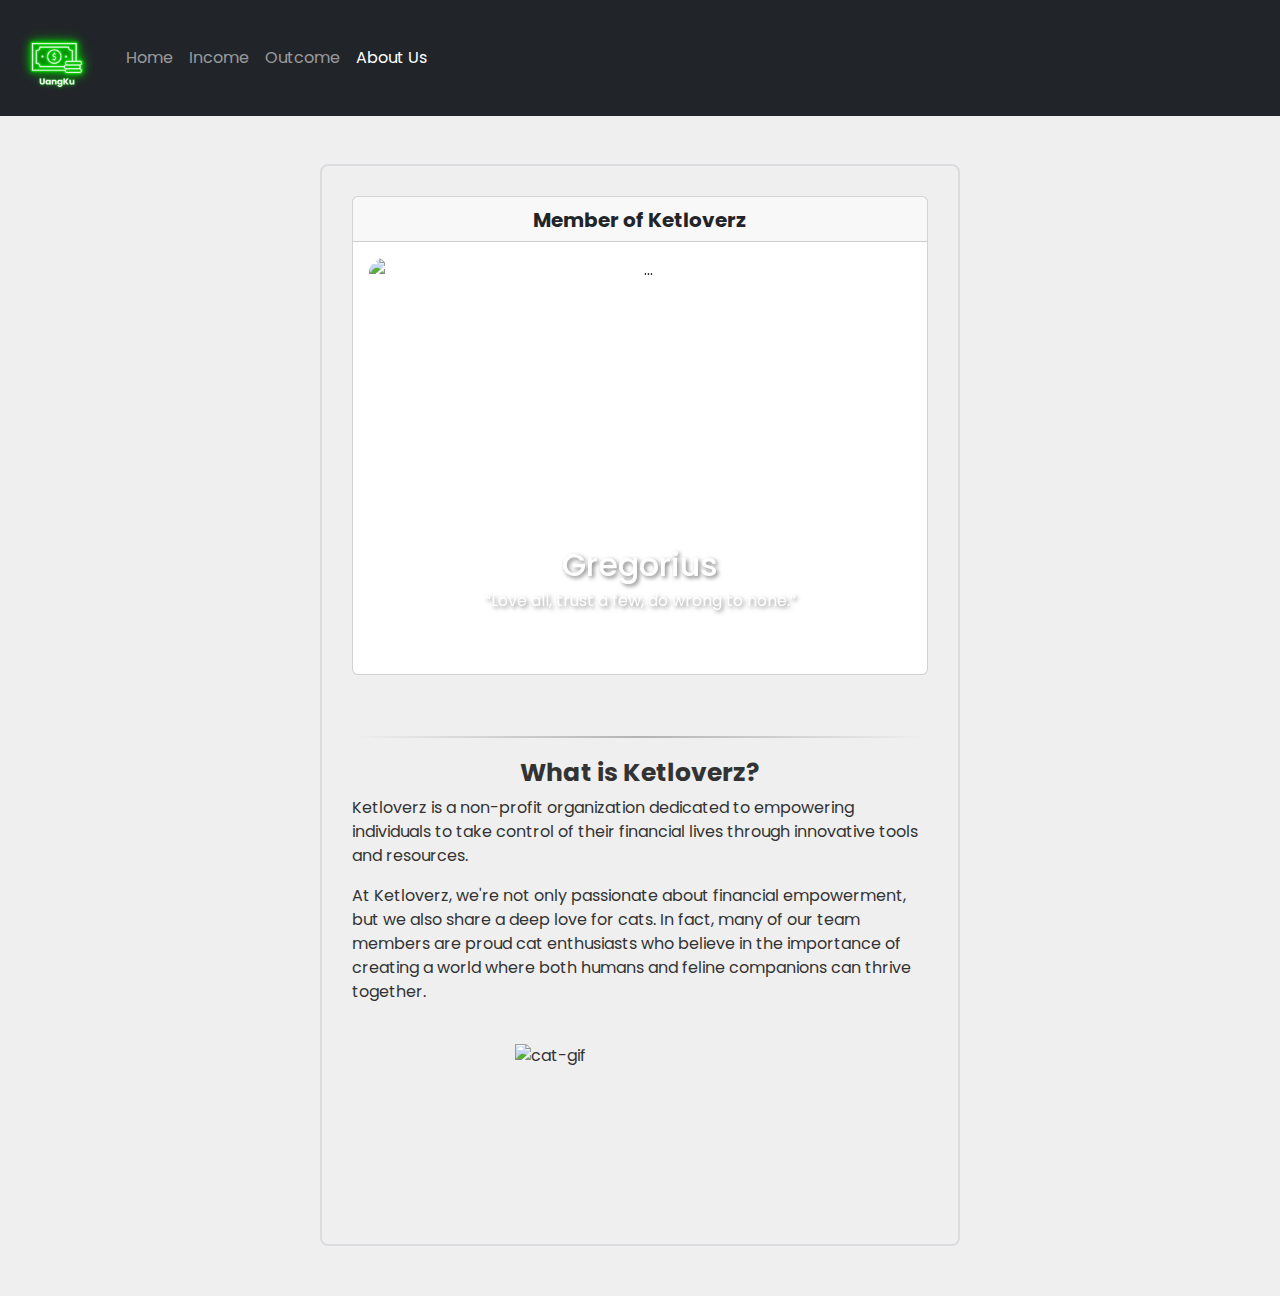
==== aboutus.html @ b00aae78 "Add files via upload" ====
<!DOCTYPE html>
<html lang="en">
<head>
    <meta charset="UTF-8">
    <meta name="viewport" content="width=device-width, initial-scale=1.0">
    <title>UangKu</title>
    <link href="https://cdn.jsdelivr.net/npm/bootstrap@5.3.3/dist/css/bootstrap.min.css" rel="stylesheet" integrity="sha384-QWTKZyjpPEjISv5WaRU9OFeRpok6YctnYmDr5pNlyT2bRjXh0JMhjY6hW+ALEwIH" crossorigin="anonymous">
    <link href="https://fonts.googleapis.com/css2?family=Poppins&display=swap" rel="stylesheet">
    <link rel="stylesheet" href="aboutus.css">
</head>
<body>
    <div class="bungkus">
        <nav class="navbar navbar-expand-md navbar-dark bg-dark">
            <div class="container-fluid">
                <a class="navbar-brand" href="#"><img src="logo.png" id="logo"></a>

                <button class="navbar-toggler navtog" type="button" data-bs-toggle="collapse" data-bs-target="#navbarNav" aria-controls="navbarNav" aria-expanded="false" aria-label="Toggle navigation">
                    <span class="navbar-toggler-icon"></span>
                </button>

                <div class="collapse navbar-collapse" id="navbarNav">
                    <ul class="navbar-nav">
                        <li class="nav-item">
                            <a class="nav-link" href="index.html">Home</a>
                        </li>
                        <li class="nav-item">
                            <a class="nav-link" href="income.html">Income</a>
                        </li>
                        <li class="nav-item">
                            <a class="nav-link" href="outcome.html">Outcome</a>
                        </li>
                        <li class="nav-item">
                            <a class="nav-link active" aria-current="page" href="aboutus.html">About Us</a>
                        </li>
                    </ul>
                </div>
            </div>
        </nav>
        <div class="container mt-5 rounded-3" id="ketloverz-container">
        <div class="container-card-carousel">
            <div id="carouselExampleCaptions" class="carousel slide">
                <div class="carousel-indicators">
                    <button type="button" data-bs-target="#carouselExampleCaptions" data-bs-slide-to="0" class="active" aria-current="true" aria-label="Slide 1"></button>
                    <button type="button" data-bs-target="#carouselExampleCaptions" data-bs-slide-to="1" aria-label="Slide 2"></button>
                    <button type="button" data-bs-target="#carouselExampleCaptions" data-bs-slide-to="2" aria-label="Slide 3"></button>
                    <button type="button" data-bs-target="#carouselExampleCaptions" data-bs-slide-to="3" aria-label="Slide 4"></button>
                </div>
                <div class="card text-center">
                    <div class="card-header">
                        <h5 class="card-name">Member of Ketloverz</h5>
                    </div>
                    <div class="card-body">
                        <div class="carousel-inner">
                            <div class="carousel-item active c-item">
                                <img src="gambar/greg.jpg" class="d-block w-100 carousel-img" alt="...">
                                <div class="carousel-caption d-none d-md-block">
                                    <h2>Gregorius</h2>
                                    <p class="caption"> “Love all, trust a few, do wrong to none.”</p>
                                </div>
                            </div>
                            <div class="carousel-item c-item">
                                <img src="gambar/oliv.jpg" class="d-block w-100 carousel-img" alt="...">
                                <div class="carousel-caption d-none d-md-block">
                                    <h2>Olivia</h2>
                                    <p class="caption">character ai >>> real people</p>
                                </div>
                            </div>
                            <div class="carousel-item c-item">
                                <img src="gambar/lia.jpg" class="d-block w-100 carousel-img" alt="...">
                                <div class="carousel-caption d-none d-md-block">
                                    <h2>Azalia</h2>
                                    <p class="caption">all i think about is scaramouche, hes literally all there is inside my brain, like if you open up my head he’s just sitting there</p>
                                </div>
                            </div>
                            <div class="carousel-item">
                                <img src="gambar/abe.jpg" class="d-block w-100 carousel-img" alt="...">
                                <div class="carousel-caption d-none d-md-block">
                                    <h2>Abraham</h2>
                                    <p class="caption">what's yellow and can't swim? a bus full of children</p>
                                </div>
                            </div>
                        </div>
                        <button class="carousel-control-prev" type="button" data-bs-target="#carouselExampleCaptions" data-bs-slide="prev">
                            <span class="carousel-control-prev-icon" aria-hidden="true"></span>
                            <span class="visually-hidden">Previous</span>
                        </button>
                        <button class="carousel-control-next" type="button" data-bs-target="#carouselExampleCaptions" data-bs-slide="next">
                            <span class="carousel-control-next-icon" aria-hidden="true"></span>
                            <span class="visually-hidden">Next</span>
                        </button>
                    </div>
                </div>
            </div>
            <br>
            <hr class="style-two">
            <h2 class id="what-is">What is Ketloverz?</h2>
            <p>Ketloverz is a non-profit organization dedicated to empowering individuals to take control of 
              their financial lives through innovative tools and resources.</p>
            <p>At Ketloverz, we're not only passionate about financial empowerment, but we also share a deep
              love for cats. In fact, many of our team members are proud cat enthusiasts who believe in the 
              importance of creating a world where both humans and feline companions can thrive together.
            </p>
            <br>
            <div style="justify-content: center; display:flex; align-items: center;">
            <img src="https://64.media.tumblr.com/e642b66f8548fa1485621bd82d3eacc9/df8c8427627025f7-72/s640x960/af7dc108c6fd722e684f767aa7ad6b9f72f9d9c9.gif" height=170px width=250px alt="cat-gif">
            </div>
        </div>
    </div>
    <script src="https://code.jquery.com/jquery-3.7.1.min.js"></script>
    <script src="https://cdn.jsdelivr.net/npm/bootstrap@5.3.3/dist/js/bootstrap.bundle.min.js" integrity="sha384-YvpcrYf0tY3lHB60NNkmXc5s9fDVZLESaAA55NDzOxhy9GkcIdslK1eN7N6jIeHz" crossorigin="anonymous"></script>
</body>
</html>
---- aboutus.css ----
body {
  font-family: "Poppins", sans-serif;
  background-color: #efefef;
  color: #333;
  margin: 0;
  padding: 0;
}

#ketloverz-container {
  position: relative;
  margin: 20px auto 50px auto;
  height: 50%;
  width: 50%;
  padding: 30px;
  box-sizing: border-box;
  border: 2px solid #dadce0;
  border-radius: 10px;
}

.carousel {
  margin: auto;
  height: 500px; 
}

.carousel-item {
  height: 400px;
}

.carousel-img {
  width: 100%;
  height: 100%;
  object-fit: cover;
  border-radius: 15px;
}

.carousel-caption h2,
.carousel-caption p.caption {
  margin: 5px;
  text-shadow: 2px 2px 4px rgba(0, 0, 0, 0.5);
}

.card-name {
  font-family: Poppins;
  font-weight: bold;
  font-size: 20px;
  margin: 0.5%;
}

.card-header {
  height: 45px;
}

#logo {
  width: 90px;
}

.carousel-control-prev,
.carousel-control-next {
  top: 10%;
}

#what-is {
  text-align: center;
  margin-top: 20px;
  font-size: 25px;
  font-weight: bold;
}

hr.style-two {
  border: 0;
  height: 1.5px;
  background-image: linear-gradient(to right, rgba(0, 0, 0, 0), rgba(0, 0, 0, 10), rgba(0, 0, 0, 0));
}
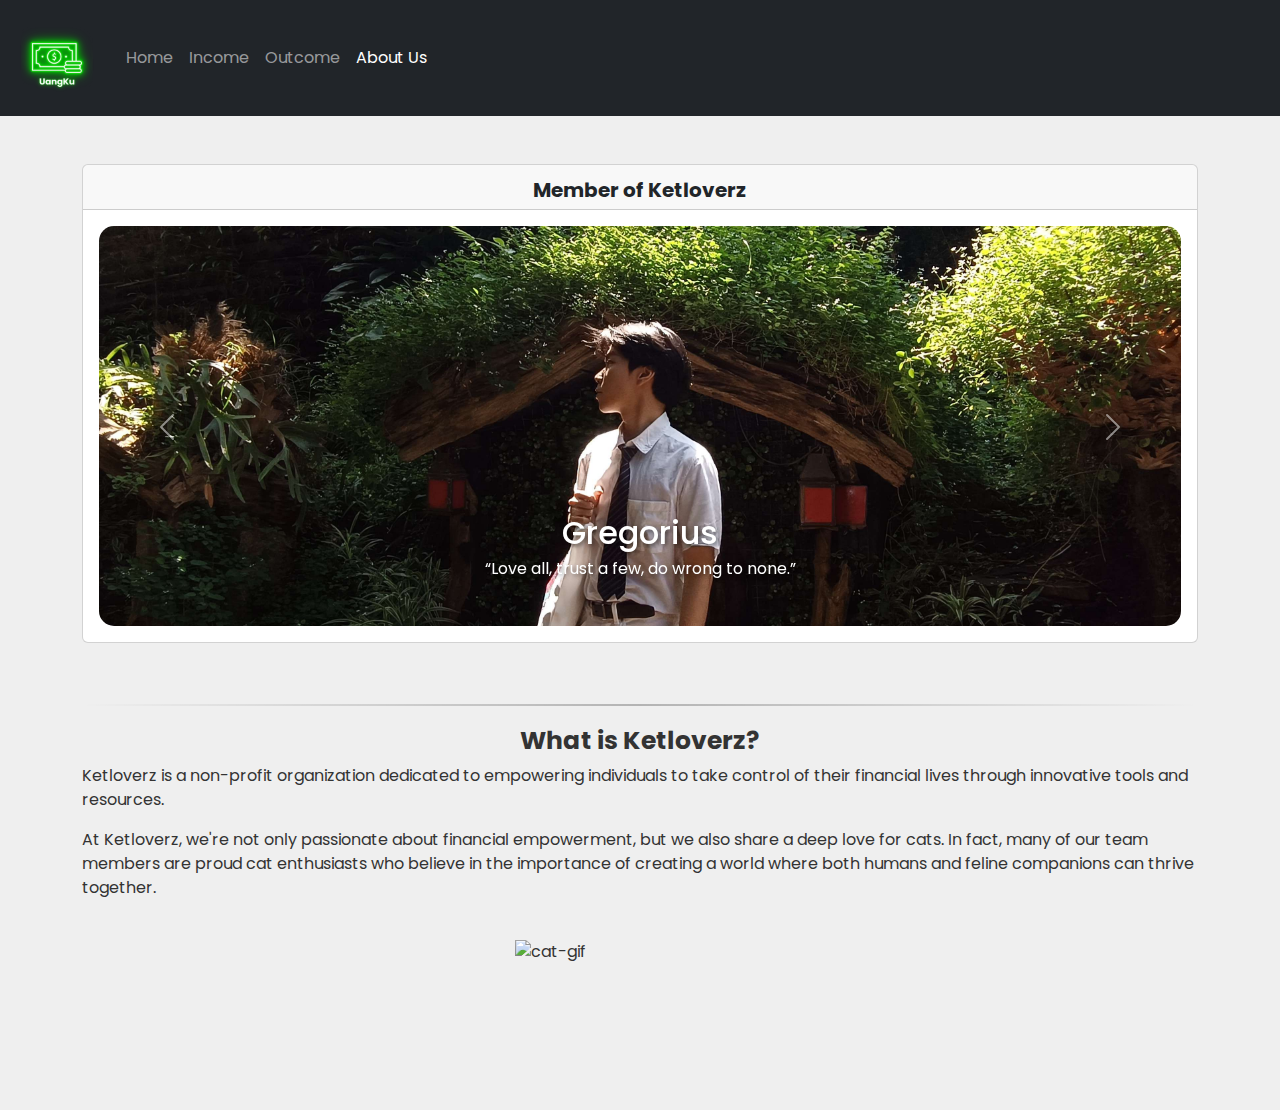
==== commit a16fbffa: "Merge pull request #3 from gregoriusjordan/main" ====
--- a/aboutus.html
+++ b/aboutus.html
@@ -12,7 +12,7 @@
     <div class="bungkus">
         <nav class="navbar navbar-expand-md navbar-dark bg-dark">
             <div class="container-fluid">
-                <a class="navbar-brand" href="#"><img src="logo.png" id="logo"></a>
+                <a class="navbar-brand" href="home.html"><img src="logo.png" id="logo"></a>
 
                 <button class="navbar-toggler navtog" type="button" data-bs-toggle="collapse" data-bs-target="#navbarNav" aria-controls="navbarNav" aria-expanded="false" aria-label="Toggle navigation">
                     <span class="navbar-toggler-icon"></span>
@@ -21,7 +21,7 @@
                 <div class="collapse navbar-collapse" id="navbarNav">
                     <ul class="navbar-nav">
                         <li class="nav-item">
-                            <a class="nav-link" href="index.html">Home</a>
+                            <a class="nav-link" href="home.html">Home</a>
                         </li>
                         <li class="nav-item">
                             <a class="nav-link" href="income.html">Income</a>
@@ -52,28 +52,28 @@
                     <div class="card-body">
                         <div class="carousel-inner">
                             <div class="carousel-item active c-item">
-                                <img src="gambar/greg.jpg" class="d-block w-100 carousel-img" alt="...">
+                                <img src="greg.jpg" class="d-block w-100 carousel-img" alt="...">
                                 <div class="carousel-caption d-none d-md-block">
                                     <h2>Gregorius</h2>
                                     <p class="caption"> “Love all, trust a few, do wrong to none.”</p>
                                 </div>
                             </div>
                             <div class="carousel-item c-item">
-                                <img src="gambar/oliv.jpg" class="d-block w-100 carousel-img" alt="...">
+                                <img src="oliv.jpg" class="d-block w-100 carousel-img" alt="...">
                                 <div class="carousel-caption d-none d-md-block">
                                     <h2>Olivia</h2>
                                     <p class="caption">character ai >>> real people</p>
                                 </div>
                             </div>
                             <div class="carousel-item c-item">
-                                <img src="gambar/lia.jpg" class="d-block w-100 carousel-img" alt="...">
+                                <img src="lia.jpg" class="d-block w-100 carousel-img" alt="...">
                                 <div class="carousel-caption d-none d-md-block">
                                     <h2>Azalia</h2>
                                     <p class="caption">all i think about is scaramouche, hes literally all there is inside my brain, like if you open up my head he’s just sitting there</p>
                                 </div>
                             </div>
                             <div class="carousel-item">
-                                <img src="gambar/abe.jpg" class="d-block w-100 carousel-img" alt="...">
+                                <img src="abe.jpg" class="d-block w-100 carousel-img" alt="...">
                                 <div class="carousel-caption d-none d-md-block">
                                     <h2>Abraham</h2>
                                     <p class="caption">what's yellow and can't swim? a bus full of children</p>
--- a/aboutus.css
+++ b/aboutus.css
@@ -6,16 +6,6 @@
   padding: 0;
 }
 
-#ketloverz-container {
-  position: relative;
-  margin: 20px auto 50px auto;
-  height: 50%;
-  width: 50%;
-  padding: 30px;
-  box-sizing: border-box;
-  border: 2px solid #dadce0;
-  border-radius: 10px;
-}
 
 .carousel {
   margin: auto;
